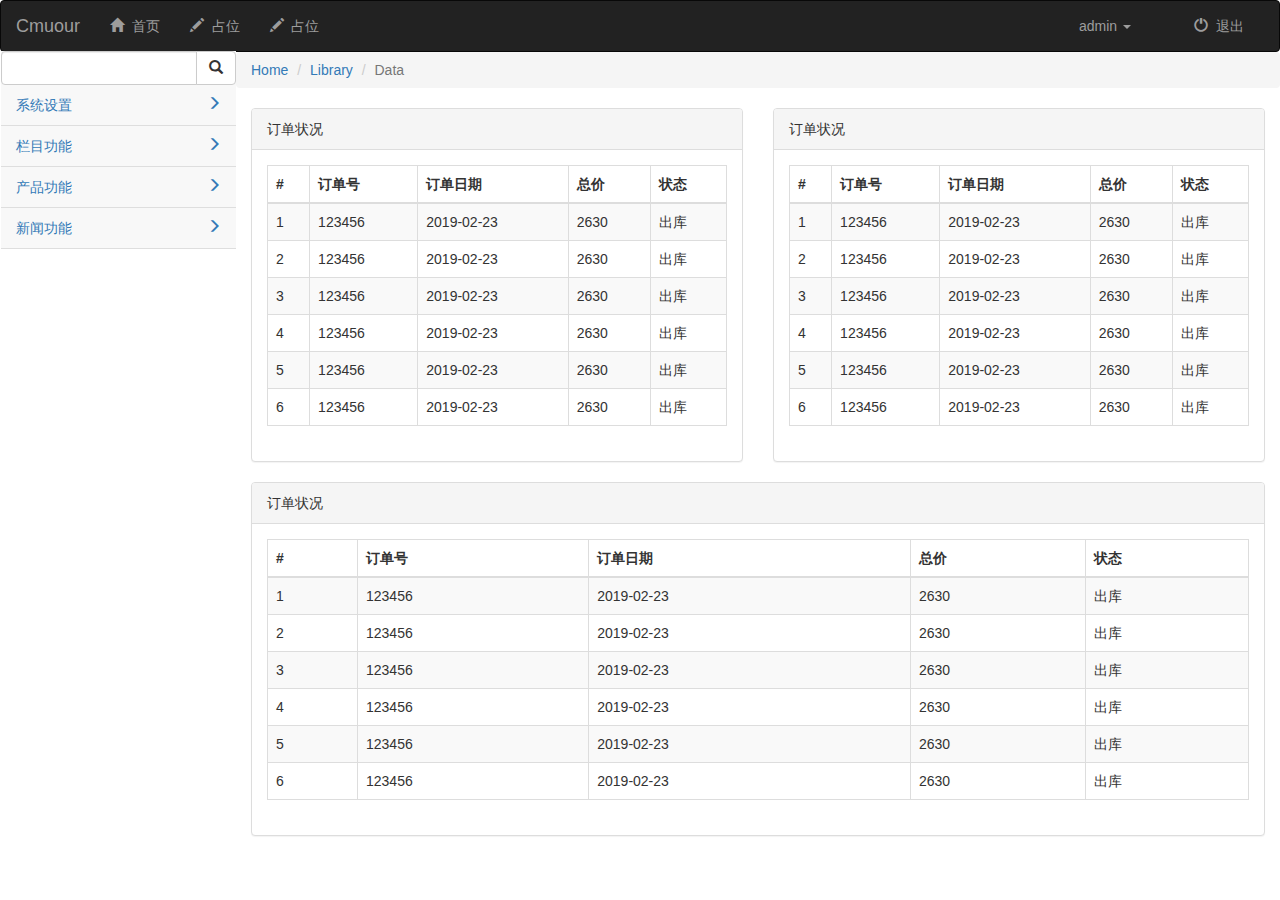
==== 后端页面/index.html @ ab2b81ef "update" ====
<!DOCTYPE html>
<html lang="en">
<head>
  <meta charset="UTF-8">
  <meta name="viewport" content="width=device-width, initial-scale=1.0">
  <meta http-equiv="X-UA-Compatible" content="ie=edge">
  <title>Document</title>
  <link rel="stylesheet" href="../bootstrap.css">
  <link rel="stylesheet" href="./css/base.css">
</head>
<body>

<!-- 头部 -->
<nav class="navbar navbar-inverse">
  <div class="navbar-header">
    <button class="navbar-toggle" data-toggle="collapse" data-target=".navbar-collapse">
      <span class="icon-bar"></span>
      <span class="icon-bar"></span>
      <span class="icon-bar"></span>
    </button>
    <a href="javascript:;" class="navbar-brand">Cmuour</a>
  </div>
  <div class="navbar-collapse collapse">
    <ul class="nav navbar-nav">
      <li><a href=""><span class="glyphicon glyphicon-home"></span>&nbsp;&nbsp;首页</a></li>
      <li><a href=""><span class="glyphicon glyphicon-pencil"></span>&nbsp;&nbsp;占位</a></li>
      <li><a href=""><span class="glyphicon glyphicon-pencil"></span>&nbsp;&nbsp;占位</a></li>
    </ul>
    <ul class="nav navbar-nav navbar-right nav-ul-right">
      <li class="dropdown col-xs-6">
        <a id="dLabel" type="button" data-toggle="dropdown" aria-haspopup="true" aria-expanded="false">
          admin
          <span class="caret"></span>
        </a>
        <ul class="dropdown-menu" aria-labelledby="dLabel">
          <li><a href=""><span class="glyphicon glyphicon-user"></span>&nbsp;&nbsp;个人主页</a></li>
          <li><a href=""><span class="glyphicon glyphicon-cog"></span>&nbsp;&nbsp;个人设置</a></li>
        </ul>
      </li>
      <li class="col-xs-6"><a href=""><span class="glyphicon glyphicon-off"></span>&nbsp;&nbsp;退出</a></li>
    </ul>
  </div>
  
  <!-- 侧边栏 -->
  <div class="navbar-default" id="slider_left">
    <ul class="nav">
      <!-- 搜索 -->
      <li>
        <div class="input-group">
          <input type="text" class="form-control">
          <div class="input-group-btn">
            <button class="btn btn-default">
              <span class="glyphicon glyphicon-search"></span>
            </button>
          </div>
        </div>
      </li>
      <!-- 折叠 -->
      <li class="li_bottom">
        <a href="#sub1" data-toggle="collapse">
          系统设置
          <span class="glyphicon glyphicon-menu-right pull-right"></span>
        </a>
        <ul class="nav collapse" id="sub1">
          <li><a href="javascript:;"><span class="glyphicon glyphicon-info-sign"></span>&nbsp;&nbsp;系统设置</a></li>
          <li><a href="javascript:;"><span class="glyphicon glyphicon-user"></span>&nbsp;&nbsp;管理员信息</a></li>
          <li><a href="javascript:;"><span class="glyphicon glyphicon-list-alt"></span>&nbsp;&nbsp;日志信息</a></li>
        </ul>
      </li>
      <li class="li_bottom">
        <a href="#sub2" data-toggle="collapse">
          栏目功能
          <span class="glyphicon glyphicon-menu-right pull-right"></span>
        </a>
        <ul class="nav collapse" id="sub2">
          <li><a href="javascript:;"><span class="glyphicon glyphicon-info-sign"></span>&nbsp;&nbsp;系统设置</a></li>
          <li><a href="javascript:;"><span class="glyphicon glyphicon-user"></span>&nbsp;&nbsp;管理员信息</a></li>
          <li><a href="javascript:;"><span class="glyphicon glyphicon-list-alt"></span>&nbsp;&nbsp;日志信息</a></li>
        </ul>
      </li>
      <li class="li_bottom">
        <a href="#sub3" data-toggle="collapse">
          产品功能
          <span class="glyphicon glyphicon-menu-right pull-right"></span>
        </a>
        <ul class="nav collapse" id="sub3">
          <li><a href="javascript:;"><span class="glyphicon glyphicon-info-sign"></span>&nbsp;&nbsp;系统设置</a></li>
          <li><a href="javascript:;"><span class="glyphicon glyphicon-user"></span>&nbsp;&nbsp;管理员信息</a></li>
          <li><a href="javascript:;"><span class="glyphicon glyphicon-list-alt"></span>&nbsp;&nbsp;日志信息</a></li>
        </ul>
      </li>
      <li class="li_bottom">
        <a href="#sub4" data-toggle="collapse">
          新闻功能
          <span class="glyphicon glyphicon-menu-right pull-right"></span>
        </a>
        <ul class="nav collapse" id="sub4">
          <li><a href="javascript:;"><span class="glyphicon glyphicon-info-sign"></span>&nbsp;&nbsp;系统设置</a></li>
          <li><a href="javascript:;"><span class="glyphicon glyphicon-user"></span>&nbsp;&nbsp;管理员信息</a></li>
          <li><a href="javascript:;"><span class="glyphicon glyphicon-list-alt"></span>&nbsp;&nbsp;日志信息</a></li>
        </ul>
      </li>
    </ul>
  </div>
</nav>
<!-- 头部 -->

<!-- 路径导航 -->
<div class="page_main">
  <ol class="breadcrumb">
    <li><a href="#">Home</a></li>
    <li><a href="#">Library</a></li>
    <li class="active">Data</li>
  </ol>
  <div class="container col-md-12">
    <div class="row">
      <div class="col-md-6">
        <div class="panel panel-default">
          <div class="panel-heading">订单状况</div>
          <div class="panel-body">
            <table class="table table-bordered table-striped table-hover">
              <thead>
                <tr>
                  <th>#</th><th>订单号</th><th>订单日期</th><th>总价</th><th>状态</th>
                </tr>
              </thead>
              <tbody>
                <tr>
                  <td>1</td><td>123456</td><td>2019-02-23</td><td>2630</td><td>出库</td>
                </tr>
                <tr>
                  <td>2</td><td>123456</td><td>2019-02-23</td><td>2630</td><td>出库</td>
                </tr>
                <tr>
                  <td>3</td><td>123456</td><td>2019-02-23</td><td>2630</td><td>出库</td>
                </tr>
                <tr>
                  <td>4</td><td>123456</td><td>2019-02-23</td><td>2630</td><td>出库</td>
                </tr>
                <tr>
                  <td>5</td><td>123456</td><td>2019-02-23</td><td>2630</td><td>出库</td>
                </tr>
                <tr>
                  <td>6</td><td>123456</td><td>2019-02-23</td><td>2630</td><td>出库</td>
                </tr>
              </tbody>
            </table>
          </div>
        </div>
      </div>
      <div class="col-md-6">
        <div class="panel panel-default">
          <div class="panel-heading">订单状况</div>
          <div class="panel-body">
            <table class="table table-bordered table-striped table-hover">
              <thead>
                <tr>
                  <th>#</th><th>订单号</th><th>订单日期</th><th>总价</th><th>状态</th>
                </tr>
              </thead>
              <tbody>
                <tr>
                  <td>1</td><td>123456</td><td>2019-02-23</td><td>2630</td><td>出库</td>
                </tr>
                <tr>
                  <td>2</td><td>123456</td><td>2019-02-23</td><td>2630</td><td>出库</td>
                </tr>
                <tr>
                  <td>3</td><td>123456</td><td>2019-02-23</td><td>2630</td><td>出库</td>
                </tr>
                <tr>
                  <td>4</td><td>123456</td><td>2019-02-23</td><td>2630</td><td>出库</td>
                </tr>
                <tr>
                  <td>5</td><td>123456</td><td>2019-02-23</td><td>2630</td><td>出库</td>
                </tr>
                <tr>
                  <td>6</td><td>123456</td><td>2019-02-23</td><td>2630</td><td>出库</td>
                </tr>
              </tbody>
            </table>
          </div>
        </div>
      </div>
      <div class="col-md-12">
        <div class="panel panel-default">
          <div class="panel-heading">订单状况</div>
          <div class="panel-body">
            <table class="table table-bordered table-striped table-hover">
              <thead>
                <tr>
                  <th>#</th><th>订单号</th><th>订单日期</th><th>总价</th><th>状态</th>
                </tr>
              </thead>
              <tbody>
                <tr>
                  <td>1</td><td>123456</td><td>2019-02-23</td><td>2630</td><td>出库</td>
                </tr>
                <tr>
                  <td>2</td><td>123456</td><td>2019-02-23</td><td>2630</td><td>出库</td>
                </tr>
                <tr>
                  <td>3</td><td>123456</td><td>2019-02-23</td><td>2630</td><td>出库</td>
                </tr>
                <tr>
                  <td>4</td><td>123456</td><td>2019-02-23</td><td>2630</td><td>出库</td>
                </tr>
                <tr>
                  <td>5</td><td>123456</td><td>2019-02-23</td><td>2630</td><td>出库</td>
                </tr>
                <tr>
                  <td>6</td><td>123456</td><td>2019-02-23</td><td>2630</td><td>出库</td>
                </tr>
              </tbody>
            </table>
          </div>
        </div>
      </div>
    </div>
  </div>
</div>
<!-- 路径导航 -->

<script src="../jquery.js"></script>
<script src="../bootstrap.js"></script>
</body>
</html>
---- 后端页面/css/base.css ----
.navbar{
  margin-bottom: 0;
}
.nav-ul-right{
  min-width: 230px;
}
#slider_left .li_bottom {
  border-bottom: 1px solid rgba(0, 0, 0, 0.1);
}
.page_main{
  margin-left: 0;
}
@media (min-width:768px){
  #slider_left{
    width: 235px;
    position: absolute;
  }
  .page_main{
    margin-left: 236px;
  }
}
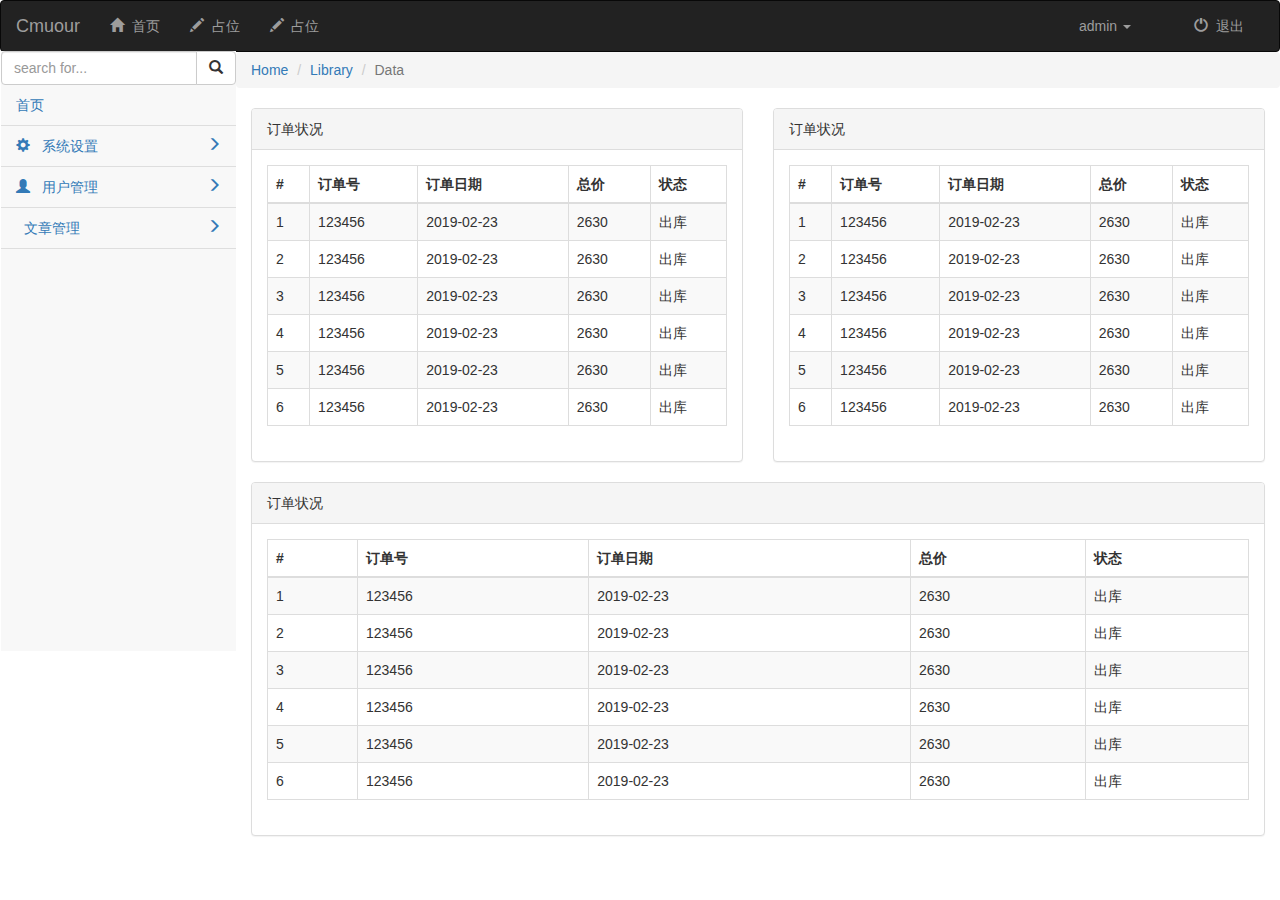
==== commit 7de54822: "update" ====
--- a/后端页面/index.html
+++ b/后端页面/index.html
@@ -47,7 +47,7 @@
       <!-- 搜索 -->
       <li>
         <div class="input-group">
-          <input type="text" class="form-control">
+          <input type="text" class="form-control" placeholder="search for...">
           <div class="input-group-btn">
             <button class="btn btn-default">
               <span class="glyphicon glyphicon-search"></span>
@@ -57,47 +57,42 @@
       </li>
       <!-- 折叠 -->
       <li class="li_bottom">
+        <a href="../index.html">首页</a>
+      </li>
+      <li class="li_bottom">
         <a href="#sub1" data-toggle="collapse">
-          系统设置
+          <span class="glyphicon glyphicon-cog"></span>
+          &nbsp;&nbsp;系统设置
           <span class="glyphicon glyphicon-menu-right pull-right"></span>
         </a>
         <ul class="nav collapse" id="sub1">
-          <li><a href="javascript:;"><span class="glyphicon glyphicon-info-sign"></span>&nbsp;&nbsp;系统设置</a></li>
-          <li><a href="javascript:;"><span class="glyphicon glyphicon-user"></span>&nbsp;&nbsp;管理员信息</a></li>
-          <li><a href="javascript:;"><span class="glyphicon glyphicon-list-alt"></span>&nbsp;&nbsp;日志信息</a></li>
+          <li><a href="javascript:;">&nbsp;&nbsp;&nbsp;<span class="glyphicon glyphicon-info-sign"></span>&nbsp;&nbsp;系统设置</a></li>
+          <li><a href="javascript:;">&nbsp;&nbsp;&nbsp;<span class="glyphicon glyphicon-user"></span>&nbsp;&nbsp;管理员信息</a></li>
+          <li><a href="javascript:;">&nbsp;&nbsp;&nbsp;<span class="glyphicon glyphicon-list-alt"></span>&nbsp;&nbsp;日志信息</a></li>
         </ul>
       </li>
       <li class="li_bottom">
         <a href="#sub2" data-toggle="collapse">
-          栏目功能
+          <span class="glyphicon glyphicon-user"></span>
+          &nbsp;&nbsp;用户管理
           <span class="glyphicon glyphicon-menu-right pull-right"></span>
         </a>
         <ul class="nav collapse" id="sub2">
-          <li><a href="javascript:;"><span class="glyphicon glyphicon-info-sign"></span>&nbsp;&nbsp;系统设置</a></li>
-          <li><a href="javascript:;"><span class="glyphicon glyphicon-user"></span>&nbsp;&nbsp;管理员信息</a></li>
-          <li><a href="javascript:;"><span class="glyphicon glyphicon-list-alt"></span>&nbsp;&nbsp;日志信息</a></li>
+          <li><a href="./user/userlist.html">&nbsp;&nbsp;&nbsp;<span class="glyphicon glyphicon-th-list"></span>&nbsp;&nbsp;用户列表</a></li>
+          <li><a href="./user/add.html">&nbsp;&nbsp;&nbsp;<span class="glyphicon glyphicon-plus"></span>&nbsp;&nbsp;添加用户</a></li>
+          <li><a href="javascript:;">&nbsp;&nbsp;&nbsp;<span class="glyphicon glyphicon-list-alt"></span>&nbsp;&nbsp;日志信息</a></li>
         </ul>
       </li>
       <li class="li_bottom">
         <a href="#sub3" data-toggle="collapse">
-          产品功能
+          <span class="iconfont icon-daily"></span>
+          &nbsp;&nbsp;文章管理
           <span class="glyphicon glyphicon-menu-right pull-right"></span>
         </a>
         <ul class="nav collapse" id="sub3">
-          <li><a href="javascript:;"><span class="glyphicon glyphicon-info-sign"></span>&nbsp;&nbsp;系统设置</a></li>
-          <li><a href="javascript:;"><span class="glyphicon glyphicon-user"></span>&nbsp;&nbsp;管理员信息</a></li>
-          <li><a href="javascript:;"><span class="glyphicon glyphicon-list-alt"></span>&nbsp;&nbsp;日志信息</a></li>
-        </ul>
-      </li>
-      <li class="li_bottom">
-        <a href="#sub4" data-toggle="collapse">
-          新闻功能
-          <span class="glyphicon glyphicon-menu-right pull-right"></span>
-        </a>
-        <ul class="nav collapse" id="sub4">
-          <li><a href="javascript:;"><span class="glyphicon glyphicon-info-sign"></span>&nbsp;&nbsp;系统设置</a></li>
-          <li><a href="javascript:;"><span class="glyphicon glyphicon-user"></span>&nbsp;&nbsp;管理员信息</a></li>
-          <li><a href="javascript:;"><span class="glyphicon glyphicon-list-alt"></span>&nbsp;&nbsp;日志信息</a></li>
+          <li><a href="../articlecate/list.html">&nbsp;&nbsp;&nbsp;<span class="glyphicon glyphicon-th-list"></span>&nbsp;&nbsp;分类列表</a></li>
+          <li><a href="../articlecate/add.html">&nbsp;&nbsp;&nbsp;<span class="glyphicon glyphicon-plus"></span>&nbsp;&nbsp;添加分类</a></li>
+          <li><a href="javascript:;">&nbsp;&nbsp;&nbsp;<span class="glyphicon glyphicon-list-alt"></span>&nbsp;&nbsp;日志信息</a></li>
         </ul>
       </li>
     </ul>
@@ -112,7 +107,7 @@
     <li><a href="#">Library</a></li>
     <li class="active">Data</li>
   </ol>
-  <div class="container col-md-12">
+  <div class="container col-md- col-sm-12">
     <div class="row">
       <div class="col-md-6">
         <div class="panel panel-default">
--- a/后端页面/css/base.css
+++ b/后端页面/css/base.css
@@ -10,9 +10,13 @@
 .page_main{
   margin-left: 0;
 }
+.li_bottom ul li{
+  background: #FAFAFA;
+}
 @media (min-width:768px){
   #slider_left{
     width: 235px;
+    height: 600px;
     position: absolute;
   }
   .page_main{
